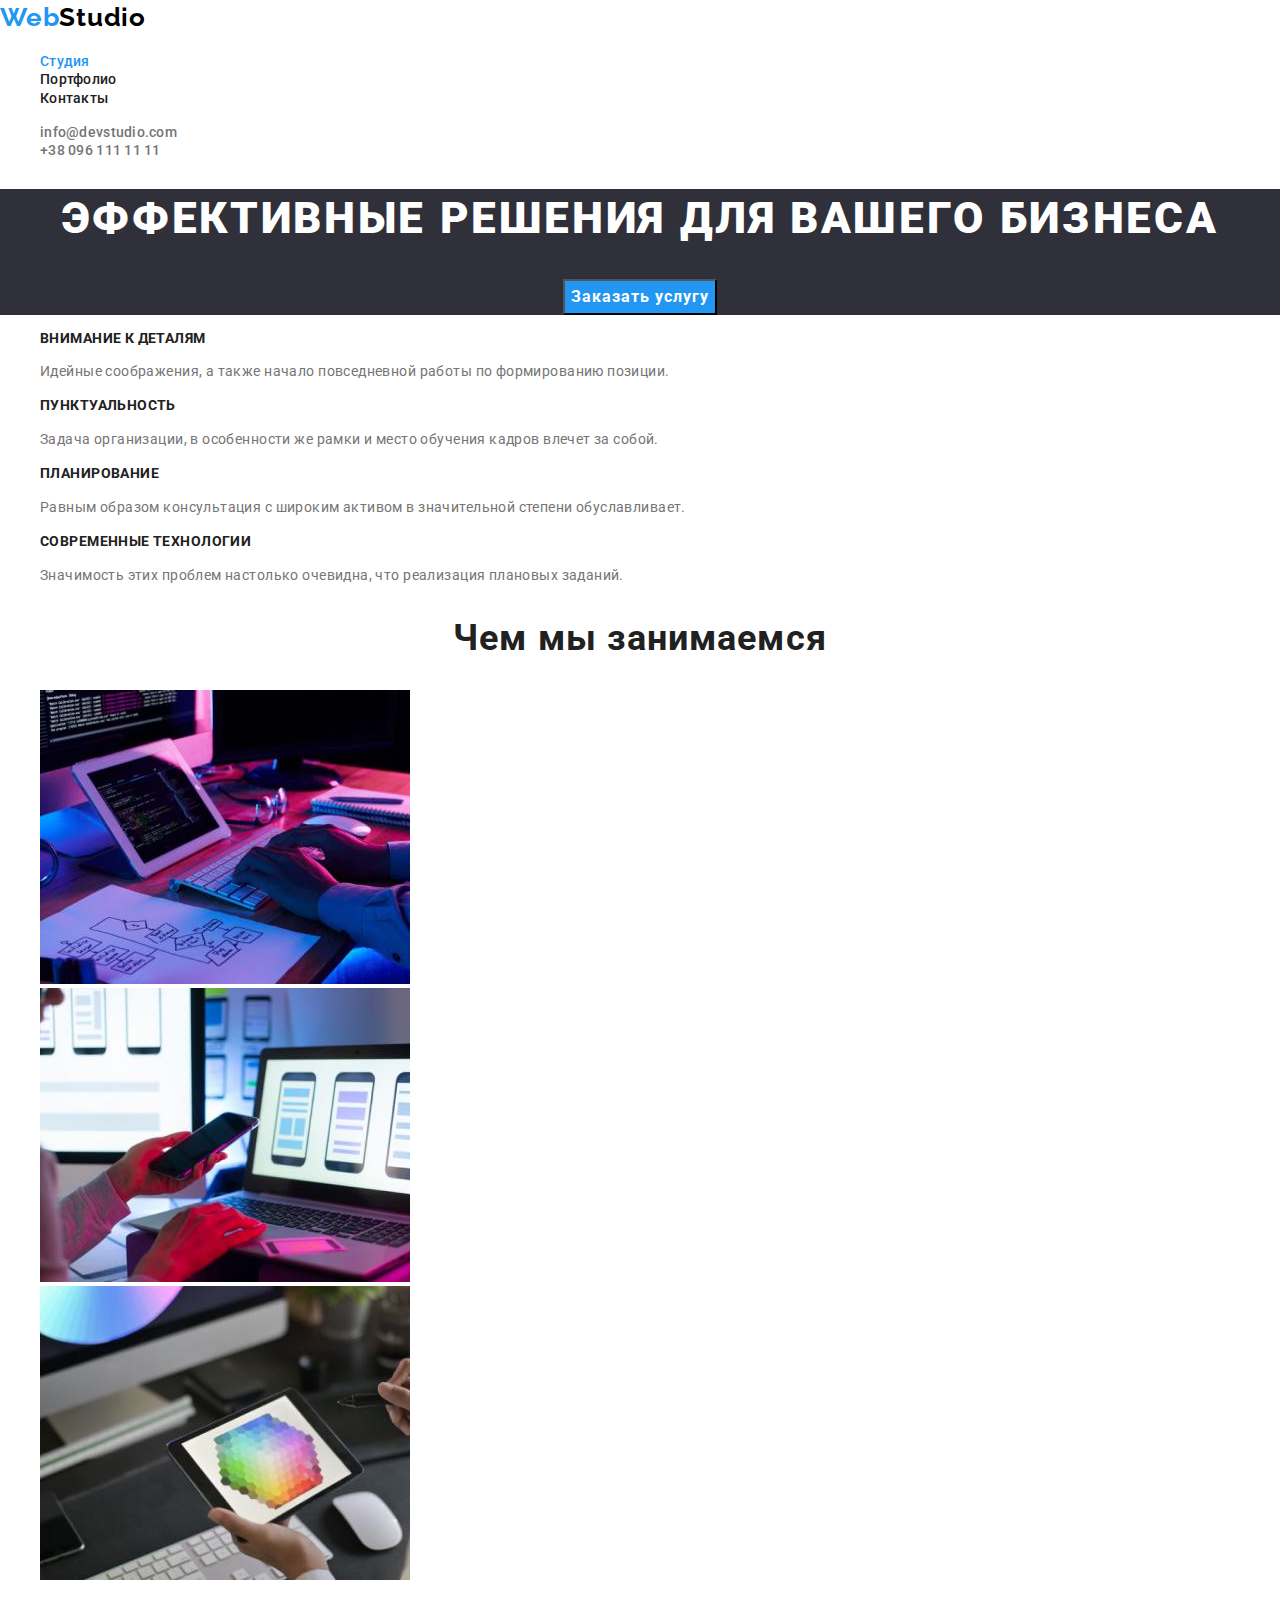
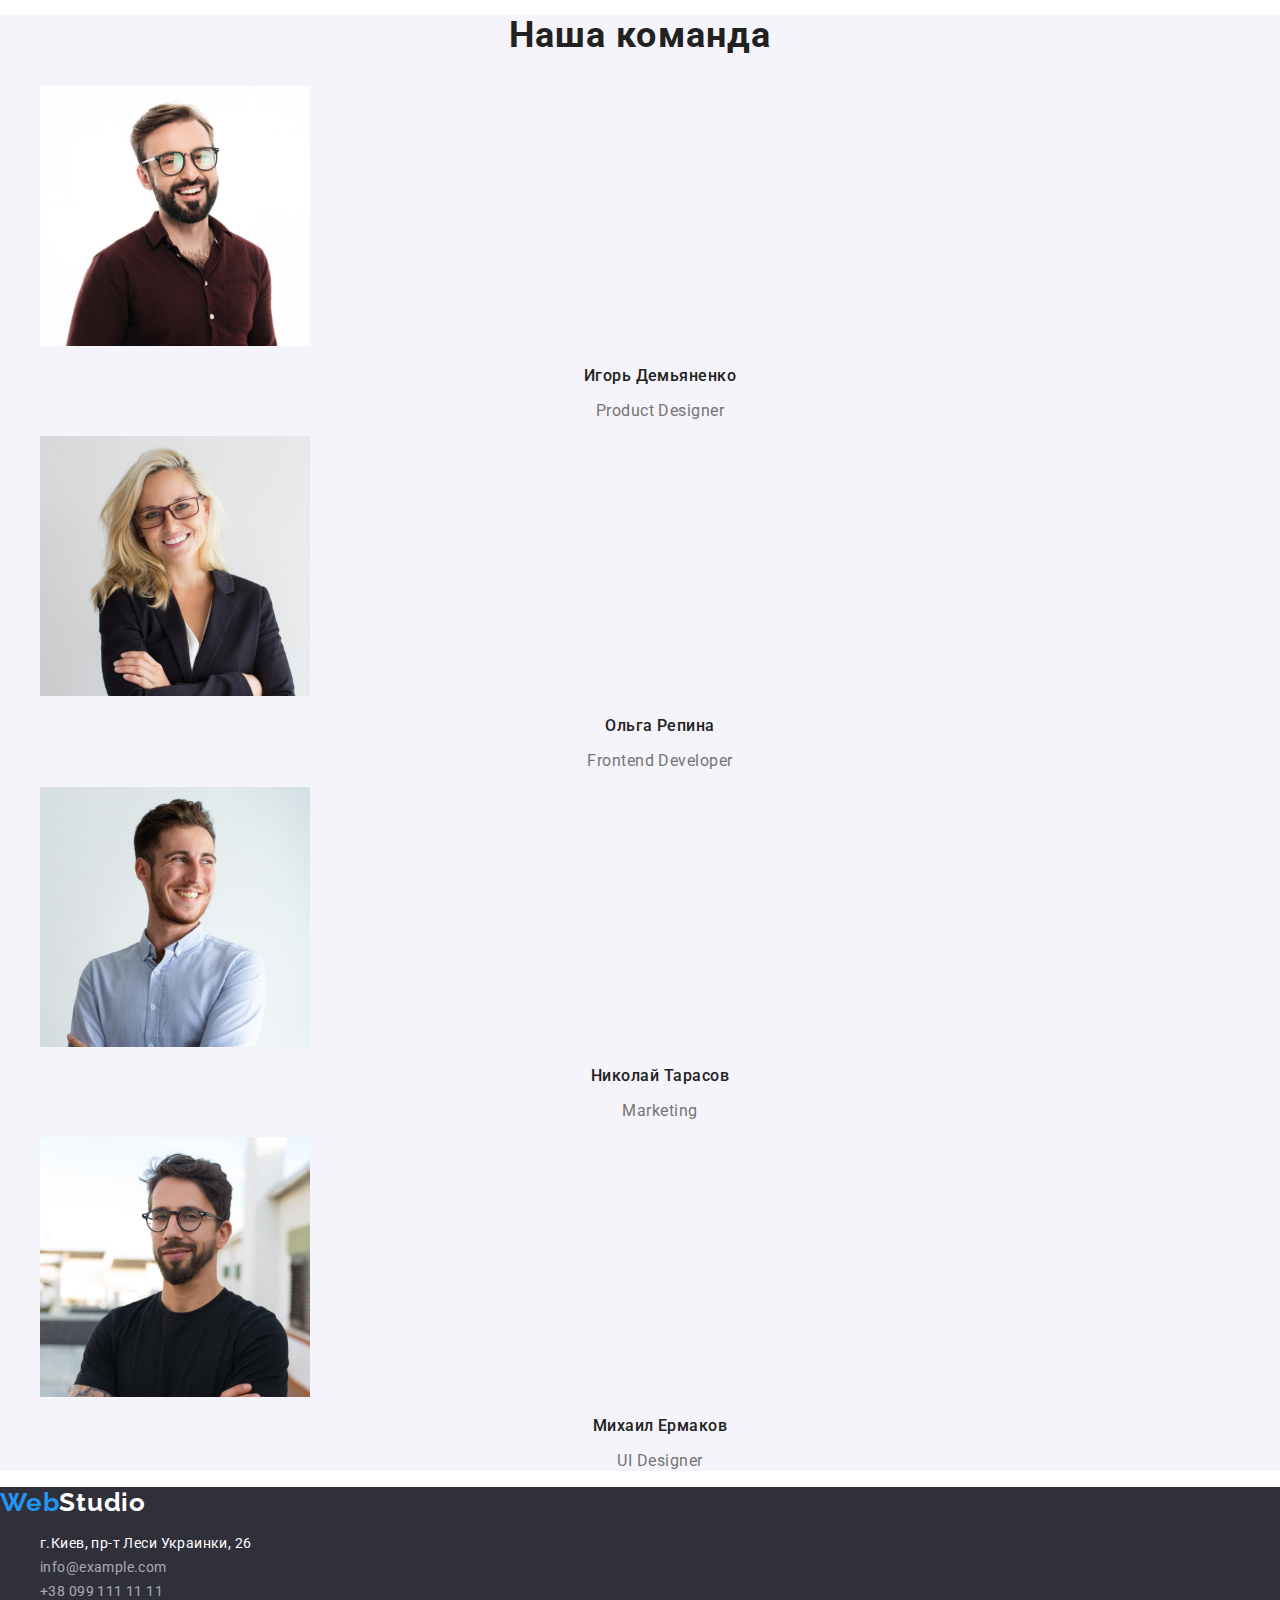
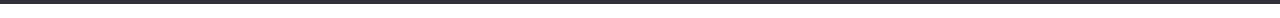
==== index.html @ 58c11e78 "Create index.html" ====
<!DOCTYPE html>
<html lang="ru">
  <head>
    <meta charset="UTF-8" />
    <meta http-equiv="X-UA-Compatible" content="IE=edge" />
    <meta name="viewport" content="width=device-width, initial-scale=1.0" />
    <title>goit-markup-hw-02</title>

    <link
      rel="stylesheet"
      href="https://cdnjs.cloudflare.com/ajax/libs/modern-normalize/1.0.0/modern-normalize.min.css"/>
    <link rel="preconnect" href="https://fonts.gstatic.com" />
    <link
      rel="stylesheet"
      href="https://fonts.googleapis.com/css2?family=Raleway:wght@700&family=Roboto:wght@400;500;700;900&display=swap"/>

    <!-- Основные стили -->
    <link rel="stylesheet" href="./css/styles.css" />
  </head>

  <body>
    <!--Шапка-->
    <header class="header">
      <nav class="navigation">
        <a class="logo link" href="./"
          ><span class="blue-logo">Web</span>Studio</a>
        <ul class="menu list">
          <li class="menu-item">
            <a class="menu-link link carrent" href="./index.html">Студия</a>
          </li>
          <li class="menu-item">
            <a class="menu-link link" href="./portfolio.html">Портфолио</a>
          </li>
          <li class="menu-item">
            <a class="menu-link link" href="">Контакты</a>
          </li>
        </ul>
      </nav>
      <ul class="menu-item list">
        <li>
          <a class="meil-link link" href="mailto:info@devstudio.com"
            >info@devstudio.com</a>
        </li>
        <li>
          <a class="tel-link link" href="tel:+380961111111"
            >+38 096 111 11 11</a>
        </li>
      </ul>
    </header>
    <main>
      <!--Герой-->
      <section class="hero">
        <h1 class="hero-title">Эффективные решения для вашего бизнеса</h1>
        <button class="modal-button" type="button">Заказать услугу</button>
      </section>
      <!--Преимущества-->
      <section>
        <ul class="feature-list list">
          <li class="feature-item">
            <h3 class="mein-title">Внимание к деталям</h3>
            <p class="under-heading">
              Идейные соображения, а также начало повседневной работы по
              формированию позиции.
            </p>
          </li>
          <li class="feature-item">
            <h3 class="mein-title">Пунктуальность</h3>
            <p class="under-heading">
              Задача организации, в особенности же рамки и место обучения кадров
              влечет за собой.
            </p>
          </li>
          <li class="feature-item">
            <h3 class="mein-title">Планирование</h3>
            <p class="under-heading">
              Равным образом консультация с широким активом в значительной
              степени обуславливает.
            </p>
          </li>
          <li class="feature-item">
            <h3 class="mein-title">Современные технологии</h3>
            <p class="under-heading">
              Значимость этих проблем настолько очевидна, что реализация
              плановых заданий.
            </p>
          </li>
        </ul>
      </section>
      <!--Чем мы занимаемся-->
      <section>
        <h2 class="our-classes-title">Чем мы занимаемся</h2>
        <ul class="list">
          <li>
            <img
              src="./images/picture-1.jpg"
              alt="Разработка для ПК"
              width="370"
              height="294"/>
          </li>
          <li>
            <img
              src="./images/picture-2.jpg"
              alt="Разработка для смартфонов"
              width="370"
              height="294"/>
          </li>
          <li>
            <img
              src="./images/picture-3.jpg"
              alt="Разработка для планшетов"
              width="370"
              height="294"/>
          </li>
        </ul>
      </section>

      <!--Наша команда-->
      <section class="our-team-section">
        <h2 class="our-team-title">Наша команда</h2>
        <ul class="list">
          <li>
            <img
              src="./images/picture-4.jpg"
              alt="Игорь Демьяненко"
              width="270"
              height="260"/>
            <h3 class="name-title">Игорь Демьяненко</h3>
            <p class="profession" lang="en">Product Designer</p>
          </li>
          <li>
            <img
              src="./images/picture-5.jpg"
              alt="Ольга Репина"
              width="270"
              height="260"/>
            <h3 class="name-title">Ольга Репина</h3>
            <p class="profession" lang="en">Frontend Developer</p>
          </li>
          <li>
            <img
              src="./images/picture-6.jpg"
              alt="Николай Тарасов"
              width="270"
              height="260"/>
            <h3 class="name-title">Николай Тарасов</h3>
            <p class="profession" lang="en">Marketing</p>
          </li>
          <li>
            <img
              src="./images/picture-7.jpg"
              alt="Михаил Ермаков"
              width="270"
              height="260"/>
            <h3 class="name-title">Михаил Ермаков</h3>
            <p class="profession" lang="en">UI Designer</p>
          </li>
        </ul>
      </section>
    </main>

    <!--Футер-->
    <footer class="footer">
      <a class="logo-footer link" href="./"
        ><span class="blue-logo">Web</span
        ><span class="color-logo-footer">Studio</span></a>

      <address>
        <ul class="menu-footer list">
          <li>
            <a
              class="link"
              href="https://goo.gl/maps/N5KW4McrUBXQHcLB9"
              target="_blank"
              rel="nooperen noreferrer">
              <span class="adress-color"
                >г.Киев, пр-т Леси Украинки, 26</span
              ></a>
          </li>
          <li>
            <a class="meil-link-footer link" href="mailto:info@example.com"
              >info@example.com</a>
          </li>
          <li>
            <a class="tel-link-footer link" href="tel:+380991111111"
              >+38 099 111 11 11</a>
          </li>
        </ul>
      </address>
    </footer>
  </body>
</html>
---- css/styles.css ----
:root {
  --accent-color: #2196f3;
  --secondary-text-color: #212121;
  --mein-text-color: #757575;
}

body {
  font-family: "Roboto", sans-serif;
}

/* Шапка */
.logo {
  font-family: "Raleway", sans-serif;
  font-weight: 700;
  font-size: 26px;
  line-height: 1.38;
  letter-spacing: 0.03em;
  color: #000;
}
.blue-logo {
  color: var(--accent-color);
}
.menu-link {
  font-weight: 500;
  font-size: 14px;
  line-height: 1.14;
  letter-spacing: 0.02em;
  color: var(--secondary-text-color);
}
.menu-link:hover,
.menu-link:focus,
.menu-link.carrent {
  color: var(--accent-color);
}
.meil-link {
  font-weight: 500;
  font-size: 14px;
  line-height: 1.14;
  letter-spacing: 0.02em;
  color: var(--mein-text-color);
}
.meil-link:hover,
.meil-link:focus {
  color: var(--accent-color);
}
.tel-link {
  font-weight: 500;
  font-size: 14px;
  line-height: 1.14;
  letter-spacing: 0.02em;

  color: var(--mein-text-color);
}
.tel-link:hover,
.meil-link:focus {
  color: var(--accent-color);
}

/* Герой */
.hero {
  background: #2f303a;
  text-align: center;
}
.hero-title {
  font-family: "Roboto", sans-serif;
  font-weight: 900;
  font-size: 44px;
  line-height: 1.36;
  text-align: center;
  letter-spacing: 0.06em;
  text-transform: uppercase;
  color: #ffffff;
}
.modal-button {
  font-weight: 700;
  font-size: 16px;
  line-height: 1.87;
  letter-spacing: 0.06em;
  cursor: pointer;
  color: #ffffff;
  background: var(--accent-color);
}
.modal-button {
  display: inline-block;
}
/* Преимущества */
.mein-title {
  font-family: "Roboto", sans-serif;
  font-weight: 700;
  font-size: 14px;
  line-height: 1.14;
  letter-spacing: 0.03em;
  text-transform: uppercase;
  color: var(--secondary-text-color);
}
.under-heading {
  font-weight: 400;
  font-size: 14px;
  line-height: 1.71;
  letter-spacing: 0.03em;
  color: var(--mein-text-color);
}
/* Чем мы занимаемся */
.our-classes-title {
  font-weight: 700;
  font-size: 36px;
  line-height: 1.16;
  text-align: center;
  letter-spacing: 0.03em;
  color: var(--secondary-text-color);
}
/* Наша команда */
.our-team-title {
  font-weight: 700;
  font-size: 36px;
  line-height: 1.16;
  text-align: center;
  letter-spacing: 0.03em;
  color: var(--secondary-text-color);
}
.our-team-section {
  background: #f5f4fa;
}
.name-title {
  font-weight: 500;
  font-size: 16px;
  line-height: 1.18;
  text-align: center;
  letter-spacing: 0.03em;
  color: var(--secondary-text-color);
}
.profession {
  font-weight: 400;
  font-size: 16px;
  line-height: 1.18;
  text-align: center;
  letter-spacing: 0.03em;
  color: var(--mein-text-color);
}
/* Футер */
.footer {
  background: #2f303a;
}
.logo-footer {
  font-family: "Raleway", sans-serif;
  font-weight: 700;
  font-size: 26px;
  line-height: 1.19;
  letter-spacing: 0.03em;
  color: #2196f3;
}
.menu-footer {
  font-weight: 400;
  font-size: 14px;
  font-style: normal;
  line-height: 1.71;
  letter-spacing: 0.03em;
}
.color-logo-footer,
.adress-color {
  color: white;
}
.meil-link-footer,
.tel-link-footer {
  color: rgba(255, 255, 255, 0.6);
}
.meil-link-footer:hover,
.meil-link-footer:focus,
.tel-link-footer:hover,
.tel-link-footer:focus {
  color: var(--accent-color);
}
/* Portfolio-btn */
.portfolio-btn {
  font-weight: 500;
  font-size: 16px;
  line-height: 1.62;
  letter-spacing: 0.03em;
  cursor: pointer;
  background: #f5f4fa;
  color: var(--secondary-text-color);
}
.portfolio-btn:hover,
.portfolio-btn:focus,
.portfolio-btn.carrent {
  color: #ffffff;
  background-color: var(--accent-color);
}
/* Portfolio cards */
.portfolio-title {
  font-weight: 700;
  font-size: 18px;
  line-height: 2;
  letter-spacing: 0.06em;
  color: var(--secondary-text-color);
}
.under-heading-portfolio {
  font-weight: 400;
  font-size: 16px;
  line-height: 1.87;
  letter-spacing: 0.03em;
  color: var(--mein-text-color);
}

.visually-hidden {
  position: absolute;
  white-space: nowrap;
  width: 1px;
  height: 1px;
  overflow: hidden;
  border: 0;
  padding: 0;
  clip: rect(0 0 0 0);
  clip-path: inset(50%);
  margin: -1px;
}

.list {
  list-style: none;
}

.link {
  text-decoration: none;
}
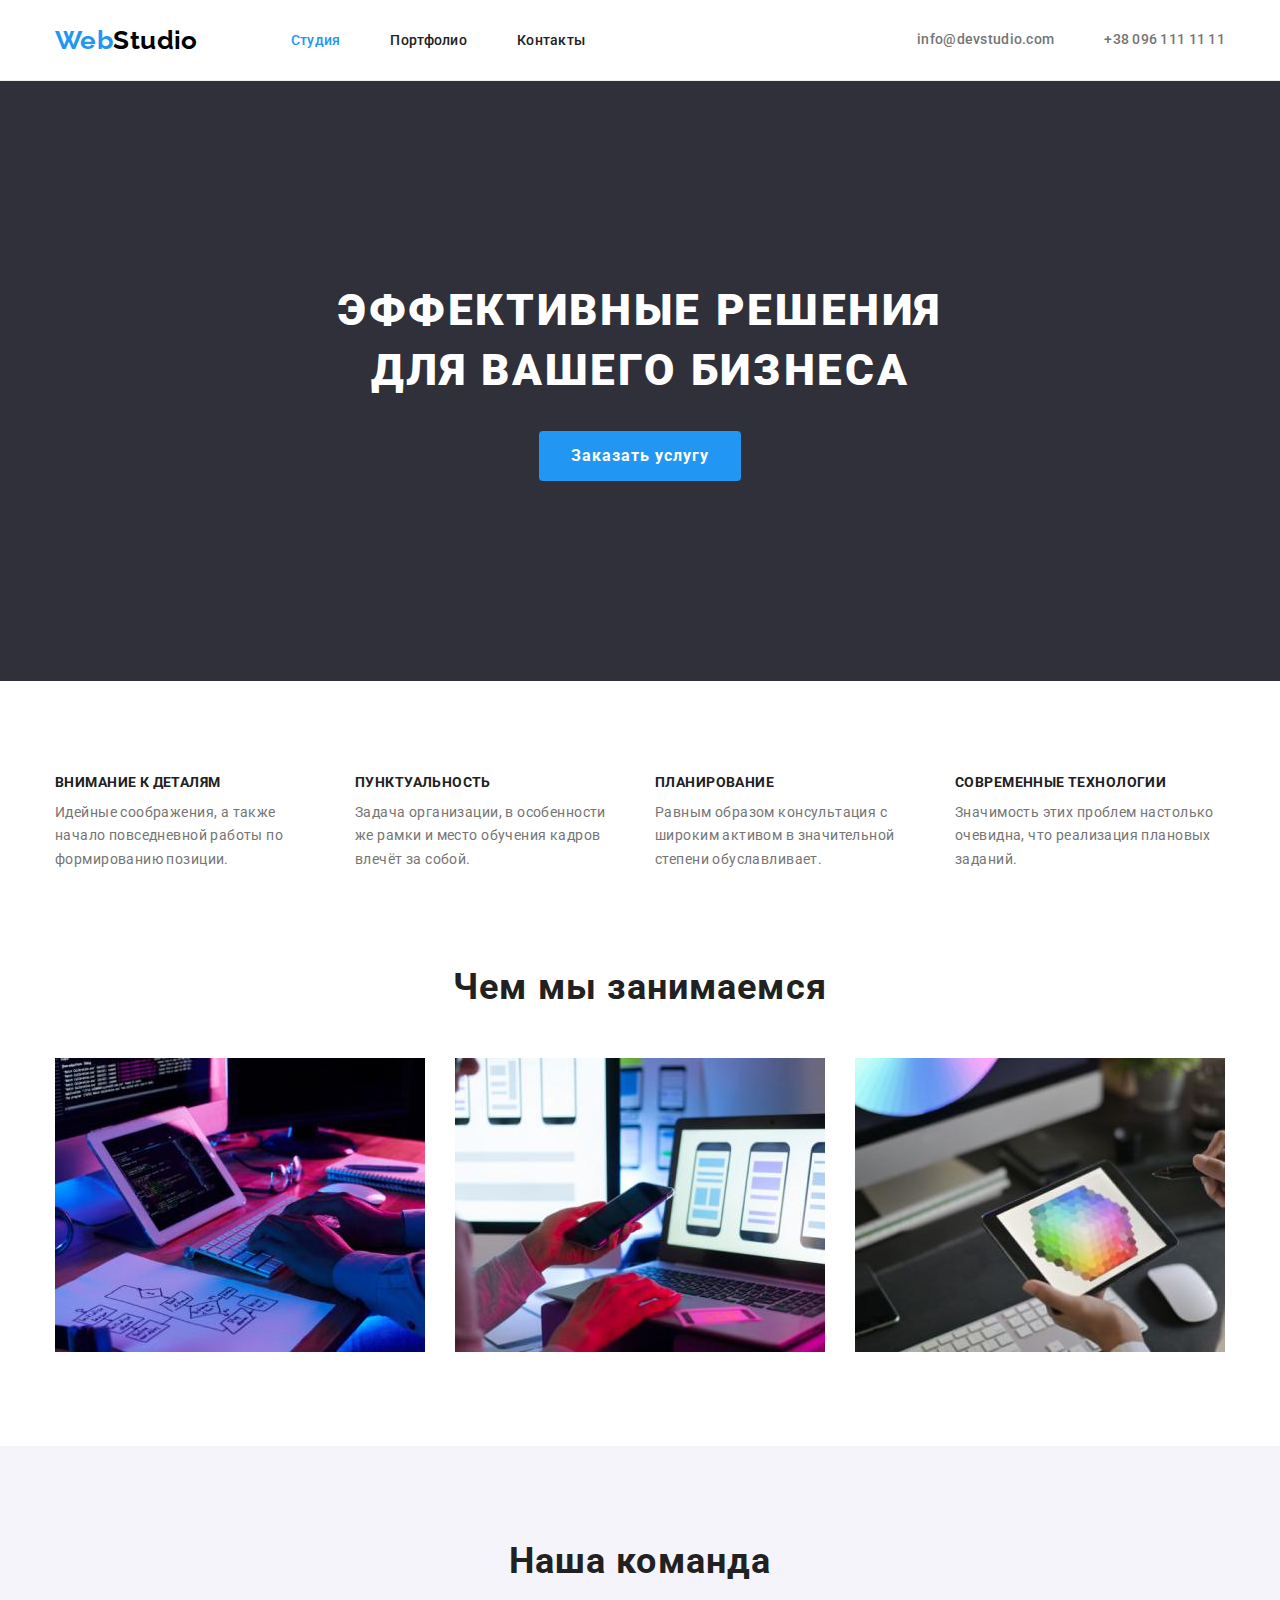
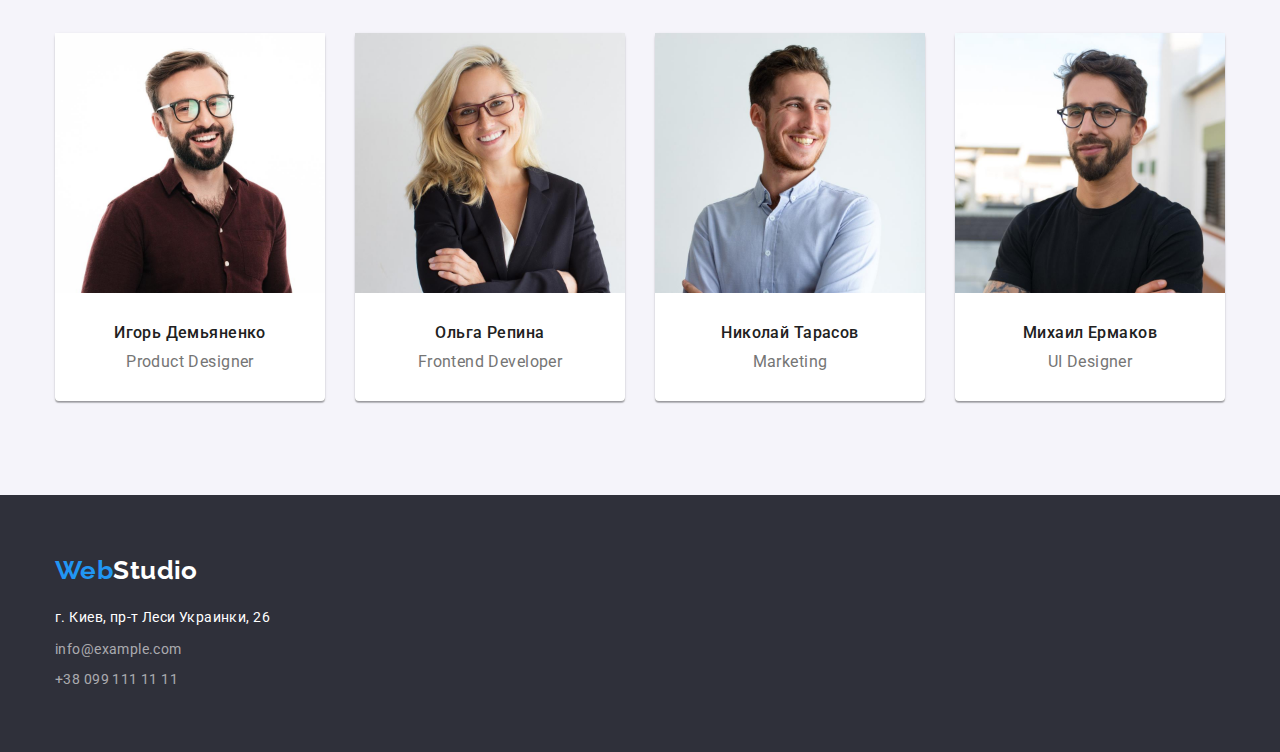
==== commit 200bda3b: "Update index.html" ====
--- a/index.html
+++ b/index.html
@@ -1,191 +1,193 @@
 <!DOCTYPE html>
 <html lang="ru">
-  <head>
-    <meta charset="UTF-8" />
-    <meta http-equiv="X-UA-Compatible" content="IE=edge" />
-    <meta name="viewport" content="width=device-width, initial-scale=1.0" />
-    <title>goit-markup-hw-02</title>
 
-    <link
-      rel="stylesheet"
-      href="https://cdnjs.cloudflare.com/ajax/libs/modern-normalize/1.0.0/modern-normalize.min.css"/>
-    <link rel="preconnect" href="https://fonts.gstatic.com" />
-    <link
-      rel="stylesheet"
-      href="https://fonts.googleapis.com/css2?family=Raleway:wght@700&family=Roboto:wght@400;500;700;900&display=swap"/>
+<head>
+  <meta charset="UTF-8" />
+  <meta name="viewport" content="width=device-width, initial-scale=1.0" />
+  <title>goit-markup-hw-03 Web Studio (Version 2.1)</title>
 
-    <!-- Основные стили -->
-    <link rel="stylesheet" href="./css/styles.css" />
-  </head>
+  <!-- Embeding fonts -->
+  <link rel="preconnect" href="https://fonts.gstatic.com" />
+  <link href="https://fonts.googleapis.com/css2?family=Raleway:wght@700&family=Roboto:wght@400;500;700;900&display=swap"
+    rel="stylesheet" />
+
+  <!--подключен сторонний нормалайз https://github.com/sindresorhus/modern-normalize/blob/main/modern-normalize.css -->
+  <link rel="stylesheet" href="./css/modern-normalize.css" />
+
+  <!-- Скрыт заголовок visually-hidden.css https://gist.github.com/luxplanjay/6f6936b1bba7afe006fa9317b07b6045 -->
+  <link rel="stylesheet" href="./css/visually-hidden.css" />
+
+  <!-- Тут файл для переменных цвета в основном... -->
+  <!-- <link rel="stylesheet" href="./css/variables.css"> -->
+
+  <!-- Основные стили -->
+  <link rel="stylesheet" href="./css/styles.css" />
+</head>
 
   <body>
     <!--Шапка-->
-    <header class="header">
-      <nav class="navigation">
-        <a class="logo link" href="./"
-          ><span class="blue-logo">Web</span>Studio</a>
-        <ul class="menu list">
-          <li class="menu-item">
-            <a class="menu-link link carrent" href="./index.html">Студия</a>
+  <header>
+    <div class="container">
+      <nav class="nav">
+        <a href="./index.html" lang="en" class="logo">
+          Web<span class="logo-part">Studio</span>
+        </a>
+        <ul class="nav-list">
+          <li class="nav-list-item">
+            <a href="./index.html" class="nav-link current-page">Студия</a>
           </li>
-          <li class="menu-item">
-            <a class="menu-link link" href="./portfolio.html">Портфолио</a>
+          <li class="nav-list-item">
+            <a href="./portfolio.html" class="nav-link">Портфолио</a>
           </li>
-          <li class="menu-item">
-            <a class="menu-link link" href="">Контакты</a>
+          <li class="nav-list-item">
+            <a href="#contacts" class="nav-link">Контакты</a>
           </li>
         </ul>
       </nav>
-      <ul class="menu-item list">
-        <li>
-          <a class="meil-link link" href="mailto:info@devstudio.com"
-            >info@devstudio.com</a>
-        </li>
-        <li>
-          <a class="tel-link link" href="tel:+380961111111"
-            >+38 096 111 11 11</a>
-        </li>
-      </ul>
-    </header>
+      <address class="address-list">
+        <a href="mailto:info@devstudio.com" lang="en" class="address-item">info@devstudio.com</a>
+        <a href="tel:+380961111111" class="address-item">+38 096 111 11 11</a>
+      </address>
+    </div>
+  </header>
+
     <main>
       <!--Герой-->
-      <section class="hero">
-        <h1 class="hero-title">Эффективные решения для вашего бизнеса</h1>
-        <button class="modal-button" type="button">Заказать услугу</button>
+    <section class="hero">
+      <h1 class="hero-title uppercase">
+        Эффективные решения<br />для вашего бизнеса
+      </h1>
+      <button class="button">Заказать услугу</button>
+    </section>
+
+      <!--Преимущества-->
+      <section class="values section">
+        <div class="container">
+          <div class="wrapper">
+            <h2 class="visually-hidden">Наши ценности</h2>
+            <ul class="card-set">
+              <li class="card">
+                <h3 class="values-title uppercase">Внимание к деталям</h3>
+                <p>
+                  Идейные соображения, а также начало повседневной работы по
+                  формированию позиции.
+                </p>
+              </li>
+      
+              <li class="card">
+                <h3 class="values-title uppercase">Пунктуальность</h3>
+                <p>
+                  Задача организации, в особенности же рамки и место обучения
+                  кадров влечёт за собой.
+                </p>
+              </li>
+      
+              <li class="card">
+                <h3 class="values-title uppercase">Планирование</h3>
+                <p>
+                  Равным образом консультация с широким активом в значительной
+                  степени обуславливает.
+                </p>
+              </li>
+      
+              <li class="card">
+                <h3 class="values-title uppercase">Современные технологии</h3>
+                <p>
+                  Значимость этих проблем настолько очевидна, что реализация
+                  плановых заданий.
+                </p>
+              </li>
+            </ul>
+          </div>
+        </div>
       </section>
-      <!--Преимущества-->
-      <section>
-        <ul class="feature-list list">
-          <li class="feature-item">
-            <h3 class="mein-title">Внимание к деталям</h3>
-            <p class="under-heading">
-              Идейные соображения, а также начало повседневной работы по
-              формированию позиции.
-            </p>
-          </li>
-          <li class="feature-item">
-            <h3 class="mein-title">Пунктуальность</h3>
-            <p class="under-heading">
-              Задача организации, в особенности же рамки и место обучения кадров
-              влечет за собой.
-            </p>
-          </li>
-          <li class="feature-item">
-            <h3 class="mein-title">Планирование</h3>
-            <p class="under-heading">
-              Равным образом консультация с широким активом в значительной
-              степени обуславливает.
-            </p>
-          </li>
-          <li class="feature-item">
-            <h3 class="mein-title">Современные технологии</h3>
-            <p class="under-heading">
-              Значимость этих проблем настолько очевидна, что реализация
-              плановых заданий.
-            </p>
-          </li>
-        </ul>
-      </section>
+
       <!--Чем мы занимаемся-->
-      <section>
-        <h2 class="our-classes-title">Чем мы занимаемся</h2>
-        <ul class="list">
-          <li>
-            <img
-              src="./images/picture-1.jpg"
-              alt="Разработка для ПК"
-              width="370"
-              height="294"/>
-          </li>
-          <li>
-            <img
-              src="./images/picture-2.jpg"
-              alt="Разработка для смартфонов"
-              width="370"
-              height="294"/>
-          </li>
-          <li>
-            <img
-              src="./images/picture-3.jpg"
-              alt="Разработка для планшетов"
-              width="370"
-              height="294"/>
-          </li>
-        </ul>
+      <section class="about section">
+        <div class="container">
+          <h2 class="section-title">Чем мы занимаемся</h2>
+          <ul class="card-set">
+            <li class="about-card">
+              <div class="card-thumb">
+                <img class="about-image" src="./images/picture-1.jpg" alt="Десктопные приложения" width="370" />
+              </div>
+            </li>
+            <li class="about-card">
+              <div class="card-thumb">
+                <img class="about-image" src="./images/picture-2.jpg" alt="Мобильные приложения" width="370" />
+              </div>
+            </li>
+            <li class="about-card">
+              <div class="card-thumb">
+                <img class="about-image" src="./images/picture-3.jpg" alt="Дизайнерские решения" width="370" />
+              </div>
+            </li>
+          </ul>
+        </div>
       </section>
 
       <!--Наша команда-->
-      <section class="our-team-section">
-        <h2 class="our-team-title">Наша команда</h2>
-        <ul class="list">
-          <li>
-            <img
-              src="./images/picture-4.jpg"
-              alt="Игорь Демьяненко"
-              width="270"
-              height="260"/>
-            <h3 class="name-title">Игорь Демьяненко</h3>
-            <p class="profession" lang="en">Product Designer</p>
-          </li>
-          <li>
-            <img
-              src="./images/picture-5.jpg"
-              alt="Ольга Репина"
-              width="270"
-              height="260"/>
-            <h3 class="name-title">Ольга Репина</h3>
-            <p class="profession" lang="en">Frontend Developer</p>
-          </li>
-          <li>
-            <img
-              src="./images/picture-6.jpg"
-              alt="Николай Тарасов"
-              width="270"
-              height="260"/>
-            <h3 class="name-title">Николай Тарасов</h3>
-            <p class="profession" lang="en">Marketing</p>
-          </li>
-          <li>
-            <img
-              src="./images/picture-7.jpg"
-              alt="Михаил Ермаков"
-              width="270"
-              height="260"/>
-            <h3 class="name-title">Михаил Ермаков</h3>
-            <p class="profession" lang="en">UI Designer</p>
-          </li>
-        </ul>
+      <section class="team section">
+        <div class="container">
+          <h2 class="section-title">Наша команда</h2>
+          <ul class="card-set">
+            <li class="card-set-item">
+              <a class="team-link" href="./card1.html">      
+               <div class="card-thumb">
+                  <img src="./images/picture-4.jpg" alt="Игорь Демьяненко" width="270" />
+                </div>
+                <h3 class="card-title">Игорь Демьяненко</h3>
+                <p class="card-item" lang="en">Product Designer</p>
+              </a>
+            </li>
+            <li class="card-set-item">
+              <a class="team-link" href="./card2.html">
+                <div class="card-thumb">
+                  <img src="./images/picture-5.jpg" alt="Ольга Репина" width="270" />
+                </div>
+                <h3 class="card-title">Ольга Репина</h3>
+                <p class="card-item" lang="en">Frontend Developer</p>
+              </a>
+            </li>
+            <li class="card-set-item">
+              <a class="team-link" href="./card3.html">
+                <div class="card-thumb">
+                  <img src="./images/picture-6.jpg" alt="Николай Тарасов" width="270" />
+                </div>
+                <h3 class="card-title">Николай Тарасов</h3>
+                <p class="card-item" lang="en">Marketing</p>
+              </a>
+            </li>
+            <li class="card-set-item">
+              <a class="team-link" href="./card4.html">
+                <div class="card-thumb">
+                  <img src="./images/picture-7.jpg" alt="Михаил Ермаков" width="270" />
+                </div>
+                <h3 class="card-title">Михаил Ермаков</h3>
+                <p class="card-item" lang="en">UI Designer</p>
+              </a>
+            </li>
+          </ul>
+        </div>
       </section>
-    </main>
+      </main>
 
     <!--Футер-->
-    <footer class="footer">
-      <a class="logo-footer link" href="./"
-        ><span class="blue-logo">Web</span
-        ><span class="color-logo-footer">Studio</span></a>
-
-      <address>
-        <ul class="menu-footer list">
-          <li>
-            <a
-              class="link"
-              href="https://goo.gl/maps/N5KW4McrUBXQHcLB9"
-              target="_blank"
-              rel="nooperen noreferrer">
-              <span class="adress-color"
-                >г.Киев, пр-т Леси Украинки, 26</span
-              ></a>
-          </li>
-          <li>
-            <a class="meil-link-footer link" href="mailto:info@example.com"
-              >info@example.com</a>
-          </li>
-          <li>
-            <a class="tel-link-footer link" href="tel:+380991111111"
-              >+38 099 111 11 11</a>
-          </li>
-        </ul>
-      </address>
+    <footer>
+      <div class="container">
+        <a href="./index.html" lang="en" class="logo">
+          Web<span class="logo-part">Studio</span>
+        </a>
+        <address id="contacts" class="address-list">
+          <a href="https://goo.gl/maps/3aquBBFfu6E2QgFt6" class="address-item map" rel="nofollow noopener noreferrer">
+            г. Киев, пр-т Леси Украинки, 26
+          </a>
+    
+          <a href="mailto:info@example.com" lang="en" class="address-item">info@example.com</a>
+          <a href="tel:+380991111111" class="address-item">+38 099 111 11 11</a>
+        </address>
+      </div>
     </footer>
-  </body>
-</html>
+    </body>
+    
+    </html>--- a/css/visually-hidden.css
+++ b/css/visually-hidden.css
@@ -0,0 +1,13 @@
+.visually-hidden {
+  position: absolute;
+  width: 1px;
+  height: 1px;
+  margin: -1px;
+  border: 0;
+  padding: 0;
+
+  white-space: nowrap;
+  clip-path: inset(100%);
+  clip: rect(0 0 0 0);
+  overflow: hidden;
+}
--- a/css/styles.css
+++ b/css/styles.css
@@ -1,224 +1,416 @@
+/* Variables */
 :root {
-  --accent-color: #2196f3;
-  --secondary-text-color: #212121;
-  --mein-text-color: #757575;
+  --accent-color: #2196f3; /* accent-color */
+  --hover-background-color: #188ce8; /* bg hover for hero button */
+  --secondary-color: #212121; /* text titles */
+  --primary-color: #757575; /* primary-color text */
+  --white-color: #ffffff; /* white-color for some text */
+  --border-color: #ececec; /* border */
+  --secondary-background-color: #f5f4fa; /* bg some buttons */
+  --address-primary-color: rgba(255, 255, 255, 0.6); /* address-primary-color */
+  --black-color: #000000; /* black-color */
+  --primary-background-color: #2f303a; /* primary-background-color footer and hero */
+  --card-set-gap: 30px; /* set-gap between cards for adaptive grid */
+  --border-color: #eeeeee; /* Border-color for portfolio */
+}
+
+/* Transform text to uppercase */
+.uppercase {
+  text-transform: uppercase;
 }
 
 body {
   font-family: "Roboto", sans-serif;
-}
-
-/* Шапка */
+  font-weight: 400;
+  font-size: 14px;
+  line-height: 1.71;
+  letter-spacing: 0.03em;
+  background-color: var(--white-color);
+  color: var(--primary-color);
+}
+
+.container {
+  width: 1200px;
+  padding-left: 15px;
+  padding-right: 15px;
+  margin-left: auto;
+  margin-right: auto;
+}
+
+header .container {
+  display: flex;
+  align-items: center;
+  justify-content: space-between;
+}
+
+header .nav {
+  display: flex;
+  align-items: center;
+}
+
+header {
+  border-bottom: 1px solid var(--border-color);
+}
+
+/* reset margins for headings & paragraphs */
+h1,
+h2,
+h3,
+h4,
+h5,
+h6,
+p,
+ul {
+  margin: 0;
+  padding: 0;
+}
+
+/* adaptive grid */
+.card-set {
+  display: flex;
+  flex-wrap: wrap;
+
+  /* reset user agent styles */
+  list-style: none;
+  padding: 0;
+  margin: 0;
+
+  /* compensation for .card margins */
+  margin-top: calc(-1 * var(--card-set-gap));
+  margin-left: calc(-1 * var(--card-set-gap));
+}
+
+.card-set-item {
+  flex-basis: calc(100% / 4 - var(--card-set-gap));
+
+  margin-top: var(--card-set-gap);
+  margin-left: var(--card-set-gap);
+
+  background-color: var(--white-color);
+}
+
+.card-thumb {
+  display: block;
+}
+
+img {
+  display: block;
+
+  max-width: 100%;
+
+  height: auto;
+}
+
+/* Hero section */
+.hero {
+  display: flex;
+  flex-direction: column;
+  justify-content: center;
+  align-items: center;
+
+  background-color: var(--primary-background-color);
+  color: var(--white-color);
+}
+
+.hero-title {
+  margin-top: 200px;
+  margin-bottom: 30px;
+
+  font-weight: 900;
+  font-size: 44px;
+  line-height: 1.36;
+  letter-spacing: 0.06em;
+
+  text-align: center;
+}
+
+.hero .button {
+  display: block;
+
+  margin-bottom: 200px;
+  padding: 10px 32px;
+  font-weight: 700;
+  color: currentColor;
+  font-size: 16px;
+  line-height: 1.87;
+  letter-spacing: 0.06em;
+  background-color: var(--accent-color);
+  border: none;
+  text-align: center;
+}
+
+.button {
+  font-weight: 500;
+  color: var(--secondary-color);
+  font-size: 16px;
+  line-height: 1.62;
+  letter-spacing: 0.03em;
+  background-color: var(--secondary-background-color);
+  border: none;
+  padding: 6px 22px;
+  border-radius: 4px;
+  cursor: pointer;
+}
+
+.button:hover,
+.button:focus {
+  color: var(--white-color);
+  background-color: var(--accent-color);
+}
+
+.hero .button:hover,
+.hero .button:focus {
+  background-color: var(--hover-background-color);
+} /* end of Hero section */
+
+/* Logo styles */
 .logo {
+  margin-right: 93px;
   font-family: "Raleway", sans-serif;
   font-weight: 700;
   font-size: 26px;
-  line-height: 1.38;
+  line-height: 1.19;
+
+  /* letter-spacing: 0.03em; */
+  color: var(--accent-color);
+}
+
+header .logo-part {
+  color: var(--black-color);
+}
+
+/* nav */
+.nav-list {
+  display: flex;
+}
+
+.nav-list-item:not(.nav-list-item:last-child) {
+  margin-right: 50px;
+}
+
+.nav-link {
+  display: inline-block;
+  padding-top: 32px;
+  padding-bottom: 32px;
+
+  /* font-size: 16px; */
+  color: var(--secondary-color);
+  font-weight: 500;
+  line-height: 1.1428;
+  letter-spacing: 0.02em;
+}
+
+.nav-link:hover,
+.nav-link:focus {
+  color: var(--accent-color);
+}
+
+.current-page {
+  color: var(--accent-color);
+}
+
+.current-page:hover,
+.current-page:focus {
+  color: var(--hover-background-color);
+}
+
+.values-title {
+  margin-bottom: 10px;
+  font-size: 14px;
+  line-height: 1.14;
+  color: var(--secondary-color);
+}
+
+.section {
+  padding-top: 94px;
+  padding-bottom: 94px;
+}
+
+.section-title {
+  margin-bottom: 50px;
+  font-weight: 700;
+  font-size: 36px;
   letter-spacing: 0.03em;
-  color: #000;
-}
-.blue-logo {
-  color: var(--accent-color);
-}
-.menu-link {
+  line-height: 1.17;
+  color: var(--secondary-color);
+}
+
+.team {
+  background-color: var(--secondary-background-color);
+}
+
+.card {
+  background-color: var(--white-color);
+  width: 270px;
+}
+
+.portfolio-item {
+  background-color: var(--white-color);
+
+  /* width: 370px; */
+  flex-basis: calc(100% / 3 - var(--card-set-gap));
+
+  margin-top: var(--card-set-gap);
+  margin-left: var(--card-set-gap);
+
+  /* border: 1px solid var(--border-color); */
+}
+
+.portfolio-title {
+  margin-bottom: 4px;
+  font-weight: 700;
+  font-size: 18px;
+  letter-spacing: 0.06em;
+  line-height: 2;
+  color: var(--secondary-color);
+}
+
+.portfolio-type {
+  font-size: 16px;
+  line-height: 1.875;
+}
+
+.portfolio-text {
+  padding: 20px 24px;
+
+  border-bottom: 1px solid var(--border-color);
+  border-left: 1px solid var(--border-color);
+  border-right: 1px solid var(--border-color);
+}
+
+.team-link {
+  padding-bottom: 30px;
+
+  display: block;
+  box-shadow: 0px 1px 3px rgba(0, 0, 0, 0.12), 0px 1px 1px rgba(0, 0, 0, 0.14),
+    0px 2px 1px rgba(0, 0, 0, 0.2);
+  border-radius: 4px;
+  text-align: center;
+}
+
+.card-title {
+  margin-top: 30px;
+
+  color: var(--secondary-color);
+  font-weight: 500;
+  font-size: 16px;
+  line-height: 1.19;
+}
+
+.card-item {
+  margin-top: 10px;
+
+  color: var(--primary-color);
+  font-size: 16px;
+  line-height: 1.19;
+} /* end of main section */
+
+footer .logo-part {
+  color: var(--white-color);
+} /* end of Logo styles */
+
+footer .logo {
+  margin-right: 0;
+  margin-bottom: 20px;
+}
+
+footer {
+  padding-top: 60px;
+  padding-bottom: 60px;
+  background-color: var(--primary-background-color);
+}
+
+footer > .container {
+  display: flex;
+  flex-direction: column;
+  justify-content: flex-start;
+  align-items: flex-start;
+}
+
+footer .address-item {
+  margin-right: 0;
+  color: var(--address-primary-color);
+  font-weight: 400;
+  line-height: 1.71;
+  letter-spacing: 0.03em;
+}
+
+footer .address-item:not(:last-child, .map) {
+  margin-bottom: 6px;
+}
+
+footer .address-list {
+  flex-direction: column;
+}
+
+.address-item.map {
+  margin-bottom: 9px;
+  color: var(--white-color);
+}
+
+.address-item {
   font-weight: 500;
   font-size: 14px;
   line-height: 1.14;
   letter-spacing: 0.02em;
-  color: var(--secondary-text-color);
-}
-.menu-link:hover,
-.menu-link:focus,
-.menu-link.carrent {
+  color: var(--primary-color);
+  margin-right: 50px;
+}
+
+.address-item:last-child {
+  margin-right: 0;
+}
+
+.address-item:hover,
+.address-item:focus {
   color: var(--accent-color);
 }
-.meil-link {
-  font-weight: 500;
-  font-size: 14px;
-  line-height: 1.14;
-  letter-spacing: 0.02em;
-  color: var(--mein-text-color);
-}
-.meil-link:hover,
-.meil-link:focus {
-  color: var(--accent-color);
-}
-.tel-link {
-  font-weight: 500;
-  font-size: 14px;
-  line-height: 1.14;
-  letter-spacing: 0.02em;
-
-  color: var(--mein-text-color);
-}
-.tel-link:hover,
-.meil-link:focus {
-  color: var(--accent-color);
-}
-
-/* Герой */
-.hero {
-  background: #2f303a;
-  text-align: center;
-}
-.hero-title {
-  font-family: "Roboto", sans-serif;
-  font-weight: 900;
-  font-size: 44px;
-  line-height: 1.36;
-  text-align: center;
-  letter-spacing: 0.06em;
-  text-transform: uppercase;
-  color: #ffffff;
-}
-.modal-button {
-  font-weight: 700;
-  font-size: 16px;
-  line-height: 1.87;
-  letter-spacing: 0.06em;
-  cursor: pointer;
-  color: #ffffff;
-  background: var(--accent-color);
-}
-.modal-button {
-  display: inline-block;
-}
-/* Преимущества */
-.mein-title {
-  font-family: "Roboto", sans-serif;
-  font-weight: 700;
-  font-size: 14px;
-  line-height: 1.14;
-  letter-spacing: 0.03em;
-  text-transform: uppercase;
-  color: var(--secondary-text-color);
-}
-.under-heading {
-  font-weight: 400;
-  font-size: 14px;
-  line-height: 1.71;
-  letter-spacing: 0.03em;
-  color: var(--mein-text-color);
-}
-/* Чем мы занимаемся */
-.our-classes-title {
-  font-weight: 700;
-  font-size: 36px;
-  line-height: 1.16;
-  text-align: center;
-  letter-spacing: 0.03em;
-  color: var(--secondary-text-color);
-}
-/* Наша команда */
-.our-team-title {
-  font-weight: 700;
-  font-size: 36px;
-  line-height: 1.16;
-  text-align: center;
-  letter-spacing: 0.03em;
-  color: var(--secondary-text-color);
-}
-.our-team-section {
-  background: #f5f4fa;
-}
-.name-title {
-  font-weight: 500;
-  font-size: 16px;
-  line-height: 1.18;
-  text-align: center;
-  letter-spacing: 0.03em;
-  color: var(--secondary-text-color);
-}
-.profession {
-  font-weight: 400;
-  font-size: 16px;
-  line-height: 1.18;
-  text-align: center;
-  letter-spacing: 0.03em;
-  color: var(--mein-text-color);
-}
-/* Футер */
-.footer {
-  background: #2f303a;
-}
-.logo-footer {
-  font-family: "Raleway", sans-serif;
-  font-weight: 700;
-  font-size: 26px;
-  line-height: 1.19;
-  letter-spacing: 0.03em;
-  color: #2196f3;
-}
-.menu-footer {
-  font-weight: 400;
-  font-size: 14px;
-  font-style: normal;
-  line-height: 1.71;
-  letter-spacing: 0.03em;
-}
-.color-logo-footer,
-.adress-color {
-  color: white;
-}
-.meil-link-footer,
-.tel-link-footer {
-  color: rgba(255, 255, 255, 0.6);
-}
-.meil-link-footer:hover,
-.meil-link-footer:focus,
-.tel-link-footer:hover,
-.tel-link-footer:focus {
-  color: var(--accent-color);
-}
-/* Portfolio-btn */
-.portfolio-btn {
-  font-weight: 500;
-  font-size: 16px;
-  line-height: 1.62;
-  letter-spacing: 0.03em;
-  cursor: pointer;
-  background: #f5f4fa;
-  color: var(--secondary-text-color);
-}
-.portfolio-btn:hover,
-.portfolio-btn:focus,
-.portfolio-btn.carrent {
-  color: #ffffff;
-  background-color: var(--accent-color);
-}
-/* Portfolio cards */
-.portfolio-title {
-  font-weight: 700;
-  font-size: 18px;
-  line-height: 2;
-  letter-spacing: 0.06em;
-  color: var(--secondary-text-color);
-}
-.under-heading-portfolio {
-  font-weight: 400;
-  font-size: 16px;
-  line-height: 1.87;
-  letter-spacing: 0.03em;
-  color: var(--mein-text-color);
-}
-
-.visually-hidden {
-  position: absolute;
-  white-space: nowrap;
-  width: 1px;
-  height: 1px;
-  overflow: hidden;
-  border: 0;
-  padding: 0;
-  clip: rect(0 0 0 0);
-  clip-path: inset(50%);
-  margin: -1px;
-}
-
-.list {
-  list-style: none;
-}
-
-.link {
-  text-decoration: none;
-}
+
+.address-list {
+  display: flex;
+  justify-content: flex-start;
+  align-items: flex-start;
+}
+
+.about.section {
+  padding-top: 0;
+}
+
+.about > .container {
+  display: flex;
+  flex-direction: column;
+  justify-content: flex-start;
+  align-items: center;
+}
+
+.about-card {
+  flex-basis: calc(100% / 3 - var(--card-set-gap));
+
+  margin-top: var(--card-set-gap);
+  margin-left: var(--card-set-gap);
+}
+
+.team > .container {
+  display: flex;
+  flex-direction: column;
+  justify-content: flex-start;
+  align-items: center;
+}
+
+.filter-set {
+  display: flex;
+
+  justify-content: center;
+  margin-bottom: 50px;
+}
+
+.filter-item:not(:last-child) {
+  margin-right: 8px;
+}
+
+.values .card {
+  flex-basis: calc(100% / 4 - var(--card-set-gap));
+
+  margin-top: var(--card-set-gap);
+  margin-left: var(--card-set-gap);
+}
